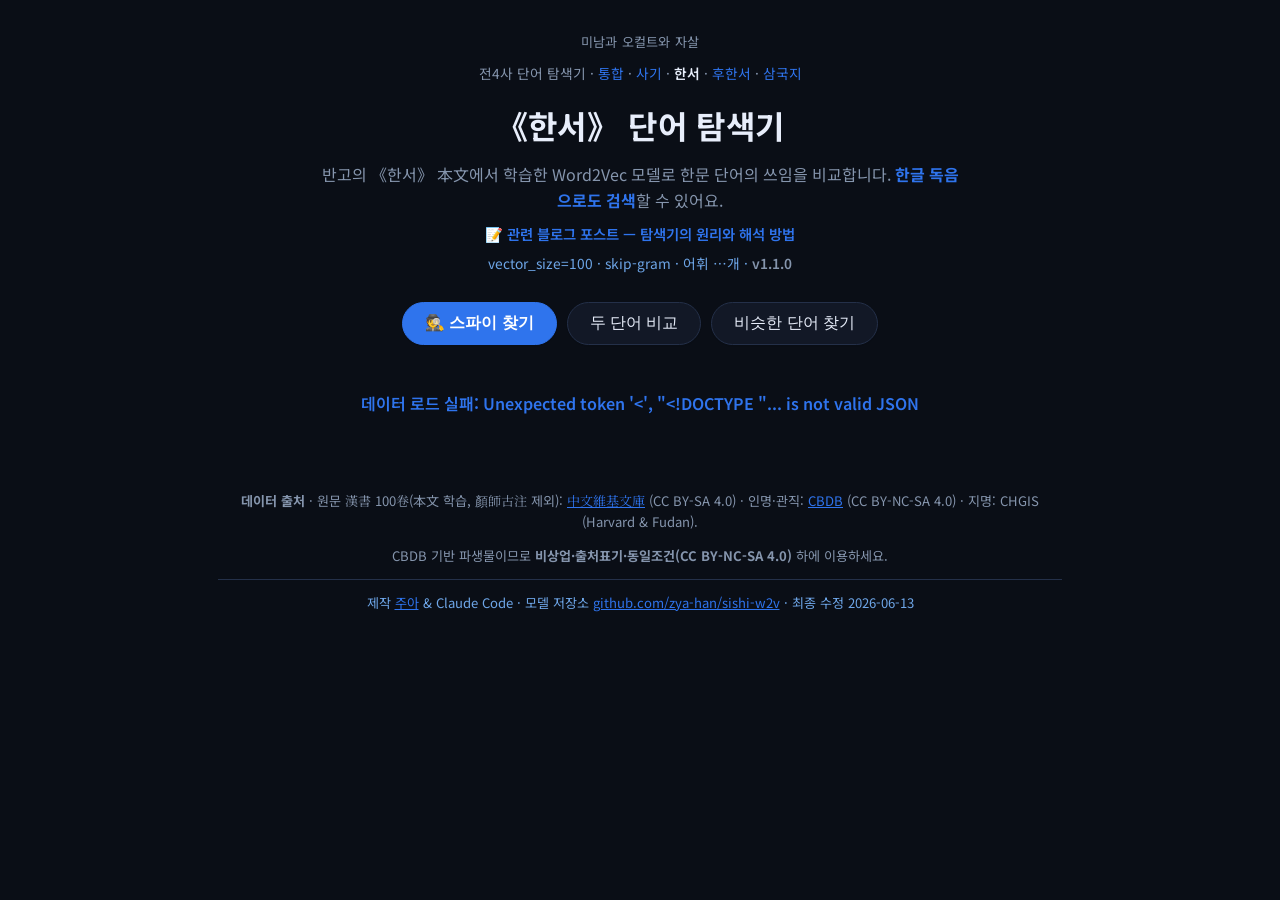
==== web/hanshu/index.html @ e9414219 "탐색기 탭 순서 변경 — 스파이 찾기를 첫 번째로 기본 진입 탭을 「스파이 찾기」로(active·패널 hidden 동기화). 5개 페이지 공통. sishi는 스파이→관계 유추→두 " ====
<!DOCTYPE html>
<html lang="ko">
<head>
<meta charset="utf-8">
<meta name="viewport" content="width=device-width, initial-scale=1">
<title>《한서》 단어 탐색기</title>
<meta name="description" content="반고의 《한서》 본문에서 학습한 Word2Vec 임베딩 탐색기 — 한자 단어의 쓰임을 코사인 유사도로 비교하고, 비슷한 단어·스파이를 찾아보세요.">
<!-- Open Graph / SNS 공유 카드 -->
<meta property="og:type" content="website">
<meta property="og:site_name" content="《한서》 단어 탐색기">
<meta property="og:title" content="《한서》 단어 탐색기">
<meta property="og:description" content="반고의 《한서》 본문에서 학습한 Word2Vec 임베딩 탐색기 — 한자 단어의 쓰임을 코사인 유사도로 비교하고, 비슷한 단어·스파이를 찾아보세요.">
<meta property="og:url" content="https://zyahan.blog/hanshu-word-explorer">
<meta property="og:image" content="https://zyahan.blog/assets/images/hanshu-explorer-og-image.png">
<meta property="og:image:width" content="1200">
<meta property="og:image:height" content="630">
<meta property="og:image:alt" content="《한서》 단어 탐색기 — Word2Vec 임베딩 탐색기">
<meta property="og:locale" content="ko_KR">
<meta name="twitter:card" content="summary_large_image">
<meta name="twitter:title" content="《한서》 단어 탐색기">
<meta name="twitter:description" content="반고의 《한서》 본문에서 학습한 Word2Vec 임베딩 탐색기 — 한자 단어의 쓰임을 코사인 유사도로 비교하고, 비슷한 단어·스파이를 찾아보세요.">
<meta name="twitter:image" content="https://zyahan.blog/assets/images/hanshu-explorer-og-image.png">
<!-- Canonical -->
<link rel="canonical" href="https://zyahan.blog/hanshu-word-explorer">
<!-- Favicon -->
<link rel="icon" type="image/x-icon" href="/favicon.ico">
<link rel="icon" type="image/png" sizes="16x16" href="/favicon-16x16.png">
<link rel="icon" type="image/png" sizes="32x32" href="/favicon-32x32.png">
<link rel="apple-touch-icon" href="/apple-touch-icon.png">
<link rel="apple-touch-icon" sizes="180x180" href="/apple-touch-icon-180x180.png">
<link rel="icon" type="image/png" sizes="192x192" href="/android-chrome-192x192.png">
<link rel="icon" type="image/png" sizes="512x512" href="/android-chrome-512x512.png">
<link rel="preconnect" href="https://fonts.googleapis.com">
<link rel="preconnect" href="https://fonts.gstatic.com" crossorigin>
<link rel="stylesheet" href="https://fonts.googleapis.com/css2?family=Noto+Sans+KR:wght@400;500;700&family=Noto+Serif+KR:wght@400;600;700&display=swap">
<link rel="stylesheet" href="theme.css">
<link rel="stylesheet" href="../style.css">
<!-- Google tag (gtag.js) -->
<script async src="https://www.googletagmanager.com/gtag/js?id=G-BGPF88VHK2"></script>
<script>
  window.dataLayer = window.dataLayer || [];
  function gtag(){dataLayer.push(arguments);}
  gtag('js', new Date());
  gtag('config', 'G-BGPF88VHK2');
</script>
</head>
<body>
<header class="site-head">
  <a class="blog-link" href="https://zyahan.blog" rel="noopener">미남과 오컬트와 자살</a>
  <nav class="series-nav">전4사 단어 탐색기 · <a href="../sishi/index.html">통합</a> · <a href="../shiji/index.html">사기</a> · <strong class="current">한서</strong> · <a href="../houhanshu/index.html">후한서</a> · <a href="../sanguozhi/index.html">삼국지</a></nav>
  <h1>《한서》 단어 탐색기</h1>
  <p class="subtitle">반고의 《한서》 本文에서 학습한 Word2Vec 모델로 한문 단어의 쓰임을 비교합니다.
  <strong>한글 독음으로도 검색</strong>할 수 있어요.</p>
  <p class="post-link"><a href="https://zyahan.blog/sanguozhi-word2vec/" rel="noopener">📝 관련 블로그 포스트 — 탐색기의 원리와 해석 방법</a></p>
  <p class="meta">vector_size=100 · skip-gram · 어휘 <span id="vocabCount">…</span>개 · <span class="ver">v1.1.0</span></p>
</header>

<nav class="tabs" id="tabs">
  <button class="tab active" data-tab="spy">🕵️ 스파이 찾기</button>
  <button class="tab" data-tab="compare">두 단어 비교</button>
  <button class="tab" data-tab="similar">비슷한 단어 찾기</button>
</nav>

<main id="app" hidden>

  <!-- 해석 방법과 한계 (처음 사용자용 안내) -->
  <details class="card guide">
    <summary>📖 처음이신가요? — 결과 읽는 법과 한계 (코사인 유사도란?)</summary>
    <div class="guide-body">
      <h4>이 도구는 무엇을 보여주나요?</h4>
      <p>《한서》 본문에서 각 단어가 <strong>어떤 말들과 함께 등장하는지</strong>(문맥)를 컴퓨터가 학습한 것입니다.
      낱말의 ‘뜻’을 아는 게 아니라, <strong>쓰임새가 닮은 단어</strong>를 찾아 줍니다. 그래서
      <span class="han">匈奴</span>(흉노)의 이웃으로 <span class="han">單于</span>(선우)·<span class="han">烏孫</span>(오손)·<span class="han">冒頓</span>(묵돌) 같은
      북방 민족 관련 단어들이 떠오르고, ‘승상’ 옆에는 다른 벼슬 이름들이 모입니다.</p>

      <h4>코사인 유사도란?</h4>
      <p>두 단어가 <strong>얼마나 비슷한 문맥</strong>에서 쓰였는지를 0~1 사이 숫자로 나타낸 값입니다.
      1에 가까울수록 거의 같은 자리에서 쓰였다는 뜻, 0에 가까우면 서로 다른 맥락이라는 뜻이에요.
      딱 정해진 합격선은 없으니, <strong>같은 검색 안에서 위쪽일수록 더 닮았다</strong> 정도로 읽으면 됩니다.</p>

      <h4>‘비슷하다’가 ‘친했다’는 아니에요</h4>
      <p>유사도가 높다고 둘이 친하거나 같은 편이라는 뜻은 아닙니다. <strong>같은 종류로 자주 언급된다</strong>는
      의미라, 라이벌이나 적장도 비슷한 전투·기록 맥락에 나오면 가깝게 묶일 수 있습니다.</p>

      <h4>⚠️ 적게 나온 단어는 조심하세요</h4>
      <p>단어 옆 ‘<strong>N회</strong>’는 《한서》에 그 단어가 등장한 횟수입니다. 몇 번밖에 안 나온 단어는
      컴퓨터가 <strong>충분히 보지 못해</strong> 결과가 불안정합니다 — 유사어가 우연일 수 있어요.
      <strong>수십~수백 회 이상</strong> 등장한 단어일수록 결과를 믿을 만합니다.</p>

      <h4>그 밖에 알아둘 점</h4>
      <p>· 이 모델은 오직 <strong>반고 《한서》 本文</strong>만 압니다(顏師古注 등 후대 주석은 학습에서 제외). 다른 사서나
      역사적 사실 전체를 반영하지 않으며, 원문의 서술 습관·치우침이 그대로 담깁니다.<br>
      · 한 글자 이름(<span class="han">信</span>·<span class="han">良</span> 등)은 다른 뜻과 겹쳐 흐려질 수 있어 따로 묶지 않고,
      <span class="han">張良</span>처럼 두 글자 이상 고유명사만 한 단어로 인식합니다.<br>
      · ‘스파이 찾기’는 무리의 평균과 가장 덜 닮은 단어를 고르는 <strong>놀이</strong>입니다. 정답이 아니라 재미로 즐겨 주세요.</p>
    </div>
  </details>

  <!-- 두 단어 비교 -->
  <section class="card panel" data-panel="compare" hidden>
    <h2>두 단어 비교</h2>
    <p class="hint">두 단어가 《한서》에서 얼마나 비슷한 맥락에 쓰였는지 보기 위해, 각 단어와 비슷한 환경에서 출현한 단어들의 목록을 나란히 놓고 비교합니다.
      <a class="ex" data-ex="compare" data-a="蕭望之" data-b="望之">예시: <span class="han">蕭望之</span> vs <span class="han">望之</span></a></p>
    <div class="grid2">
      <div class="field"><label>단어 1</label><input type="text" id="cmpA" placeholder="예: 蕭望之" autocomplete="off">
        <div class="suggest" id="cmpASuggest" hidden></div></div>
      <div class="field"><label>단어 2</label><input type="text" id="cmpB" placeholder="예: 望之" autocomplete="off">
        <div class="suggest" id="cmpBSuggest" hidden></div></div>
    </div>
    <button class="primary" id="cmpBtn">비교하기</button>
    <div id="cmpResult" class="result"></div>
  </section>

  <!-- 스파이 찾기 -->
  <section class="card panel" data-panel="spy">
    <h2>🕵️ 스파이 찾기 <span class="sub">(어몽어스)</span></h2>
    <p class="hint">단어 3개 이상을 모으면, 무리에서 가장 이질적인 단어 — 스파이 — 를 찾아냅니다.
      <a class="ex" data-ex="spy" data-list="衛青·霍去病·公孫弘·李廣·李廣利">예시: <span class="han">衛青·霍去病·公孫弘·李廣·李廣利</span></a></p>
    <div class="field"><label>단어 추가</label>
      <input type="text" id="spyInput" placeholder="한자/한글 입력 후 선택" autocomplete="off">
      <div class="suggest" id="spyInputSuggest" hidden></div></div>
    <div id="spyChips" class="chips-row"></div>
    <div class="btn-row">
      <button class="primary" id="spyBtn">스파이 지목!</button>
      <button class="ghost" id="spyClear">비우기</button>
    </div>
    <div id="spyResult" class="result"></div>
  </section>

  <!-- 비슷한 단어 찾기 -->
  <section class="card panel" data-panel="similar" hidden>
    <h2>비슷한 단어 찾기</h2>
    <p class="hint">한 단어와 가장 비슷한 맥락에 쓰인 단어들을 유사도 순으로 봅니다.
      <a class="ex" data-ex="similar" data-a="朝鮮">예시: <span class="han">朝鮮</span></a></p>
    <div class="field"><label>단어</label>
      <input type="text" id="simInput" placeholder="예: 朝鮮 또는 조선" autocomplete="off">
      <div class="suggest" id="simInputSuggest" hidden></div></div>
    <label class="slider">개수 <span id="simTopnVal">20</span>
      <input type="range" id="simTopn" min="5" max="50" value="20" step="1"></label>
    <button class="primary" id="simBtn">비슷한 단어 보기</button>
    <div id="simResult" class="result"></div>
  </section>

</main>

<p id="loadStatus" class="load-status">모델 데이터를 불러오는 중…</p>

<footer class="site-foot">
  <p><strong>데이터 출처</strong> ·
  원문 <span class="han">漢書</span> 100<span class="han">卷</span>(本文 학습, <span class="han">顏師古注</span> 제외): <a href="https://zh.wikisource.org/wiki/漢書" rel="noopener"><span class="han">中文維基文庫</span></a> (CC BY-SA 4.0) ·
  인명·관직: <a href="https://github.com/cbdb-project" rel="noopener">CBDB</a> (CC BY-NC-SA 4.0) ·
  지명: CHGIS (Harvard &amp; Fudan).</p>
  <p>CBDB 기반 파생물이므로 <strong>비상업·출처표기·동일조건(CC BY-NC-SA 4.0)</strong> 하에 이용하세요.</p>
  <p class="credits">제작 <a href="https://zyahan.blog" rel="noopener">주아</a> &amp; Claude Code ·
  모델 저장소 <a href="https://github.com/zya-han/sishi-w2v" rel="noopener">github.com/zya-han/sishi-w2v</a> ·
  최종 수정 2026-06-13</p>
</footer>

<script src="../app.js"></script>
</body>
</html>
---- web/hanshu/theme.css ----
/* 《漢書》 테마 — 검정·파랑 (다크). 前四史 중 유일한 다크 테마로 사서 구분.
   사서별 색은 이 파일에서만 정의한다. 공통 구조/레이아웃은 ../style.css (var()만 사용). */
:root {
  /* 기본 — 검정 바탕 + 밝은 글자 */
  --bg: #0a0e16;              /* 거의 검정(살짝 남색) */
  --card: #121826;           /* 카드: 짙은 슬레이트 */
  --ink: #e8eefb;            /* 본문 글자(밝음) */
  --ink-soft: #b9c6dc;        /* 안내문 본문 */
  --muted: #8595ad;
  --meta: #6ea6e8;
  --line: #243049;           /* 테두리(다크) */
  --link: #5aa6ff;           /* 예시 링크(밝은 파랑) */
  --field-bg: #1b2336;       /* 입력창·자동완성 배경(다크 — 밝은 글자 가독성). 라이트 테마는 미정의→#fff */
  /* 강조 */
  --accent: #2f74ed;          /* 주 강조: 파랑 */
  --accent-dk: #1f57cc;
  --accent-soft: #16233f;     /* ghost 배경(다크 — 밝은 글자 유지) */
  --accent-soft-dk: #1d2e52;  /* ghost·내보내기 hover */
  --target-ink: #5aa6ff;      /* 비교 상대 단어 강조 글자(다크 — 밝은 파랑) */
  --pill: #121826;            /* 탭 알약 배경 */
  --chip-border: #2c3c5c;     /* 스파이 칩 테두리 */
  --row-hover: #182236;       /* 막대 행 hover */
  /* 유사도 막대(파랑→시안) */
  --bar-a: #2f74ed;
  --bar-b: #34c6f0;
  --track: #1b2438;
  --common: #16304f;          /* 양쪽 공통 강조 배경(짙은 파랑) */
  /* 스파이 박스 */
  --spybg: #060a14;           /* 한층 더 검정 */
  --spy-text: #dde8f9;
  --spy-quote: #93a8c8;
  --spy-scores: #7488a8;
  --gold: #5cc8ff;            /* 스파이 이름(밝은 하늘색) */
  --gold-soft: #97ddff;       /* 스파이 이름 독음 */
  /* 양쪽 공통 단어 색(다크 톤 — bg는 짙은 색, bar는 밝은 색띠) */
  --cm1-bg: #2a1730;  --cm1-bar: #c456b0;   /* 마젠타(대비) */
  --cm2-bg: #0f2b34;  --cm2-bar: #2fc6d8;   /* 시안 */
  --cm3-bg: #102e2a;  --cm3-bar: #25b89a;   /* 청록 */
  --cm4-bg: #1c2148;  --cm4-bar: #6f6cf0;   /* 인디고 */
  --cm5-bg: #241a3d;  --cm5-bar: #9b6cf0;   /* 보라 */
  --cm6-bg: #11283f;  --cm6-bar: #46a8e8;   /* 하늘 */
  --cm7-bg: #1b2330;  --cm7-bar: #6f86b8;   /* 슬레이트 */
  --cm8-bg: #14291d;  --cm8-bar: #4caf6a;   /* 초록(대비) */
  --cm9-bg: #122a3a;  --cm9-bar: #3d96c8;   /* 스틸블루 */
  --cm10-bg: #14233f; --cm10-bar: #4f8fff;  /* 파랑 */
}
---- web/style.css ----
/* 공통 구조·레이아웃 — 색은 사서별 theme.css(:root)에서만 정의. 여기선 var()만 쓴다. */
* { box-sizing: border-box; }
/* 전체 고딕체(Noto Sans KR), 한자(CJK)만 명조체(Noto Serif KR) — 둘 다 웹폰트로 임베드(<head>).
   본문 속 래핑 없는 한자는 unicode-range 가상 폰트(HanSerif)로 로컬 명조 폴백,
   .han 으로 감싼 한자는 임베드한 Noto Serif KR 로 일관 적용(로컬 폰트 유무와 무관). */
@font-face {
  font-family: 'HanSerif';
  src: local('Noto Serif KR'), local('NotoSerifKR-Regular'), local('AppleMyungjo'),
       local('Nanum Myeongjo'), local('NanumMyeongjo'), local('Songti SC'), local('SimSun');
  unicode-range: U+3008-3011, U+3400-4DBF, U+4E00-9FFF, U+F900-FAFF, U+20000-2A6DF, U+2F800-2FA1F;
}
body {
  margin: 0; background: var(--bg); color: var(--ink);
  font-family: 'HanSerif', 'Noto Sans KR', system-ui, "Apple SD Gothic Neo", sans-serif;
  line-height: 1.6;
}
.han { font-family: 'Noto Serif KR', 'HanSerif', "Nanum Myeongjo", serif; }

/* 헤더 */
.site-head { max-width: 880px; margin: 0 auto; padding: 28px 18px 10px; text-align: center; }
.blog-link { display: inline-block; margin-bottom: 8px; font-size: .82rem; color: var(--muted);
  text-decoration: none; letter-spacing: .02em; }
.blog-link:hover { color: var(--accent); text-decoration: underline; }
h1 { font-size: 2rem; margin: 0 0 .35em; letter-spacing: .01em; }
.subtitle { color: var(--muted); margin: 0 auto .5em; max-width: 640px; }
.subtitle strong { color: var(--accent); }
.post-link { margin: 0 auto .5em; font-size: .9rem; }
.post-link a { color: var(--accent); text-decoration: none; font-weight: 600; }
.post-link a:hover { text-decoration: underline; }
.meta { color: var(--meta); font-size: .86rem; margin: 0; }
.series-nav { color: var(--muted); font-size: .86rem; margin: 2px 0 16px; }
.series-nav .current { color: var(--ink); font-weight: 600; }
.series-nav a { color: var(--accent); text-decoration: none; }
.series-nav a:hover { text-decoration: underline; }

/* 탭 */
.tabs { display: flex; gap: 10px; justify-content: center; flex-wrap: wrap;
  max-width: 880px; margin: 18px auto 0; padding: 0 18px; }
.tab {
  background: var(--pill); color: var(--ink); border: 1px solid var(--line);
  border-radius: 999px; padding: 10px 22px; font-size: 1rem; cursor: pointer;
  box-shadow: 0 1px 2px rgba(0,0,0,.03); transition: .15s;
}
.tab:hover { border-color: var(--accent); }
.tab.active { background: var(--accent); color: #fff; border-color: var(--accent); font-weight: 600; }

/* 카드 */
main { max-width: 880px; margin: 0 auto; padding: 0 18px; }
.card {
  background: var(--card); border: 1px solid var(--line); border-radius: 16px;
  padding: 24px 26px; margin: 18px 0 30px; box-shadow: 0 2px 10px rgba(60,40,20,.05);
}
.card h2 { margin: 0 0 .25em; font-size: 1.35rem; }

/* 해석 안내(접이식) */
.guide { padding: 0; }
.guide > summary { cursor: pointer; list-style: none; padding: 17px 24px;
  font-size: 1.02rem; font-weight: 700; color: var(--accent); display: flex; align-items: center; gap: 8px; }
.guide > summary::-webkit-details-marker { display: none; }
.guide > summary::after { content: '▾'; margin-left: auto; color: var(--muted); transition: transform .2s; }
.guide[open] > summary::after { transform: rotate(180deg); }
.guide[open] > summary { border-bottom: 1px solid var(--line); }
.guide-body { padding: 6px 24px 22px; }
.guide-body h4 { margin: 18px 0 5px; font-size: 1rem; color: var(--ink); }
.guide-body p { margin: 4px 0; font-size: .93rem; line-height: 1.75; color: var(--ink-soft); }
.guide-body strong { color: var(--accent-dk); }
.sub { font-size: .72rem; color: var(--muted); font-weight: 400; }
.hint { color: var(--muted); font-size: .92rem; margin: 0 0 1.1em; }
.ex { color: var(--link); cursor: pointer; white-space: nowrap; font-weight: 600; text-decoration: none; }
.ex:hover { text-decoration: underline; }

/* 입력 */
.grid2 { display: grid; grid-template-columns: 1fr 1fr; gap: 16px; }
@media (max-width: 560px) { .grid2 { grid-template-columns: 1fr; } }
.grid3 { display: grid; grid-template-columns: 1fr 1fr 1fr; gap: 14px; }
@media (max-width: 560px) { .grid3 { grid-template-columns: 1fr; } }
.field { position: relative; margin-bottom: 14px; }
.field label { display: block; font-size: .82rem; color: var(--muted); margin-bottom: 5px; }
input[type=text] {
  width: 100%; padding: 13px 15px; font-size: 1.15rem;
  border: 1px solid var(--line); border-radius: 11px; background: var(--field-bg, #fff); color: var(--ink);
}
input[type=text]:focus { outline: none; border-color: var(--accent); box-shadow: 0 0 0 3px var(--accent-soft); }
.slider { display: flex; align-items: center; gap: 10px; font-size: .9rem; color: var(--muted); margin: 4px 0 16px; }
.slider input { flex: 1; accent-color: var(--accent); }
.slider span { color: var(--ink); font-weight: 600; }

button.primary {
  padding: 12px 26px; font-size: 1.02rem; cursor: pointer; font-weight: 600;
  background: var(--accent); color: #fff; border: none; border-radius: 11px;
}
button.primary:hover { background: var(--accent-dk); }
button.ghost {
  padding: 12px 20px; font-size: 1rem; cursor: pointer;
  background: var(--accent-soft); color: var(--accent); border: none; border-radius: 11px;
}
button.ghost:hover { background: var(--accent-soft-dk); }
.btn-row { display: flex; gap: 10px; align-items: center; }

/* 자동완성 */
.suggest {
  position: absolute; z-index: 30; left: 0; right: 0; top: calc(100% + 4px);
  background: var(--field-bg, #fff); border: 1px solid var(--line); border-radius: 11px;
  box-shadow: 0 10px 28px rgba(0,0,0,.12); overflow: hidden; max-height: 320px; overflow-y: auto;
}
.sg { padding: 9px 15px; cursor: pointer; display: flex; align-items: baseline; gap: 9px; }
.sg:hover, .sg.act { background: var(--accent-soft); }
.sg .bw { font-size: 1.12rem; }
.sg .rd { font-size: .78em; color: var(--muted); font-family: system-ui, sans-serif; }
.sg .fr { margin-left: auto; font-size: .82rem; color: var(--meta);
  font-variant-numeric: tabular-nums; font-family: system-ui, sans-serif; }

/* 칩(스파이 입력) */
.chips-row { display: flex; flex-wrap: wrap; gap: 9px; margin: 4px 0 16px; min-height: 4px; }
.chip {
  display: inline-flex; align-items: baseline; gap: 7px;
  background: var(--accent-soft); border: 1px solid var(--chip-border); border-radius: 999px;
  padding: 7px 9px 7px 15px; font-size: 1.08rem; color: var(--ink);
}
.chip .rd { font-size: .68em; color: var(--muted); font-family: system-ui, sans-serif; }
.chip .fq { font-size: .62em; color: var(--meta); font-family: system-ui, sans-serif; font-variant-numeric: tabular-nums; }
.chip .x { cursor: pointer; color: var(--accent); font-weight: 700; padding: 0 4px; line-height: 1; }
.chip .x:hover { color: var(--accent-dk); }

/* 결과 — 비교 큰 점수 */
.result { margin-top: 18px; }
.result:empty { margin: 0; }
.export-row { display: flex; justify-content: flex-end; margin-bottom: 6px; }
.export-btn { background: var(--accent-soft); color: var(--accent); border: none; border-radius: 8px;
  padding: 6px 13px; font-size: .82rem; cursor: pointer; font-family: inherit; transition: .15s; }
.export-btn:hover { background: var(--accent-soft-dk); }
.export-btn.copied { background: var(--accent); color: #fff; }
.bigscore { text-align: center; margin: 12px 0 2px; }
.bigscore .cap { display: flex; align-items: center; justify-content: center; gap: 20px; }
.cmp-word { display: inline-flex; flex-direction: column; align-items: center; gap: 3px; }
.cmp-word .han { font-size: 2.3rem; font-weight: 700; color: var(--ink); line-height: 1.1; }
.cmp-sub { font-size: .9rem; color: var(--meta); white-space: nowrap; }
.cmp-arrow { font-size: 1.5rem; color: var(--muted); }
.bigscore .simlabel { color: var(--muted); font-size: .9rem; margin-top: 4px; }
.bigscore .num { font-size: 3rem; font-weight: 800; color: var(--accent); font-variant-numeric: tabular-nums; line-height: 1.15; margin-top: 2px; }
.fq { font-size: .82em; color: var(--meta); font-family: system-ui, sans-serif; font-variant-numeric: tabular-nums; }

.common-note { text-align: center; margin: 12px 0 6px; font-size: .84rem; color: var(--muted); }

.cols { display: grid; grid-template-columns: 1fr 1fr; gap: 22px; margin-top: 10px; }
@media (max-width: 620px) { .cols { grid-template-columns: 1fr; } }
.col-head {
  background: var(--accent-soft); border-radius: 10px; padding: 9px 12px; text-align: center;
  font-size: 1.02rem; margin-bottom: 8px; color: var(--ink);
}
.col-head .rd { font-size: .72em; color: var(--muted); font-family: system-ui, sans-serif; }

/* 막대 행 */
.bars { display: flex; flex-direction: column; }
.bar-row {
  display: grid; grid-template-columns: minmax(86px, auto) 1fr auto auto; align-items: center;
  gap: 10px; padding: 7px 8px 7px 13px; border-radius: 8px; cursor: pointer;  /* 좌측 패딩 고정 → 공통/비공통 정렬 일치 */
}
.bar-row:hover { background: var(--row-hover); }
.bar-row.has-rank { grid-template-columns: auto minmax(80px, auto) 1fr auto auto; }
/* 비교 상대 단어 행 — 공통 이웃(배경 채움)과 혼동되지 않게 배경 없이 테두리 링+볼드로 강조 */
.bar-row.target { box-shadow: inset 0 0 0 2px var(--accent); }
.bar-row.target .bw { font-weight: 700; color: var(--target-ink, var(--accent-dk)); }
.bar-rank { font-size: .82rem; color: var(--muted); min-width: 30px; text-align: right;
  font-variant-numeric: tabular-nums; font-family: system-ui, sans-serif; }
.bar-label { white-space: nowrap; }
.bar-label .bw { font-size: 1.18rem; }
.bar-label .rd { font-size: .74rem; color: var(--muted); margin-left: 5px; font-family: system-ui, sans-serif; }
.bar-freq { font-size: .8rem; color: var(--meta); font-variant-numeric: tabular-nums;
  font-family: system-ui, sans-serif; min-width: 46px; text-align: right; }
.bar-track {
  position: relative; height: 17px; border-radius: 9px; overflow: hidden;
  background: linear-gradient(90deg, var(--bar-a), var(--bar-b));
}
.bar-cover { position: absolute; right: 0; top: 0; bottom: 0; background: var(--track); }
.bar-score { font-size: .92rem; color: var(--muted); font-variant-numeric: tabular-nums; min-width: 44px; text-align: right; }

/* 스파이 결과 박스 */
.spybox {
  background: var(--spybg); color: var(--spy-text); border-radius: 16px;
  padding: 28px 22px; text-align: center; margin-top: 8px;
}
.spybox .quote { color: var(--spy-quote); font-size: 1rem; margin-bottom: 14px; }
.spybox .who { font-size: 3rem; font-weight: 700; color: var(--gold); line-height: 1.1; }
.spybox .who .rd { display: block; font-size: .3em; color: var(--gold-soft); margin-top: 6px; font-family: system-ui, sans-serif; }
.spybox .scores { color: var(--spy-scores); font-size: .86rem; margin-top: 16px; }
.spybox .scores .lo { color: var(--gold); font-weight: 600; }

.qword { font-size: 1.1rem; margin: .2em 0 .6em; }
.qword .rd { font-size: .72em; color: var(--muted); font-family: system-ui, sans-serif; }
/* 평행사변형(유추) 식 표시 */
.ana-eq { display: flex; flex-wrap: wrap; justify-content: center; align-items: baseline; gap: 10px;
  text-align: center; font-size: 1.5rem; margin: 10px 0 2px; color: var(--ink); }
.ana-eq .han { font-weight: 700; }
.ana-eq .rd { font-size: .46em; color: var(--muted); font-family: system-ui, sans-serif; margin-left: 3px; }
.ana-op { color: var(--muted); font-weight: 400; }
.ana-q { color: var(--accent); font-weight: 800; }
.warn { color: var(--accent); }

.load-status { text-align: center; color: var(--accent); font-weight: 600; padding: 30px; }

.site-foot { max-width: 880px; margin: 0 auto; color: var(--muted); font-size: .82rem;
  padding: 14px 18px 44px; text-align: center; }
.site-foot a { color: var(--accent); }
.credits { margin-top: 12px; padding-top: 12px; border-top: 1px solid var(--line); color: var(--meta); }
.ver { font-variant-numeric: tabular-nums; font-weight: 600; color: var(--muted); }
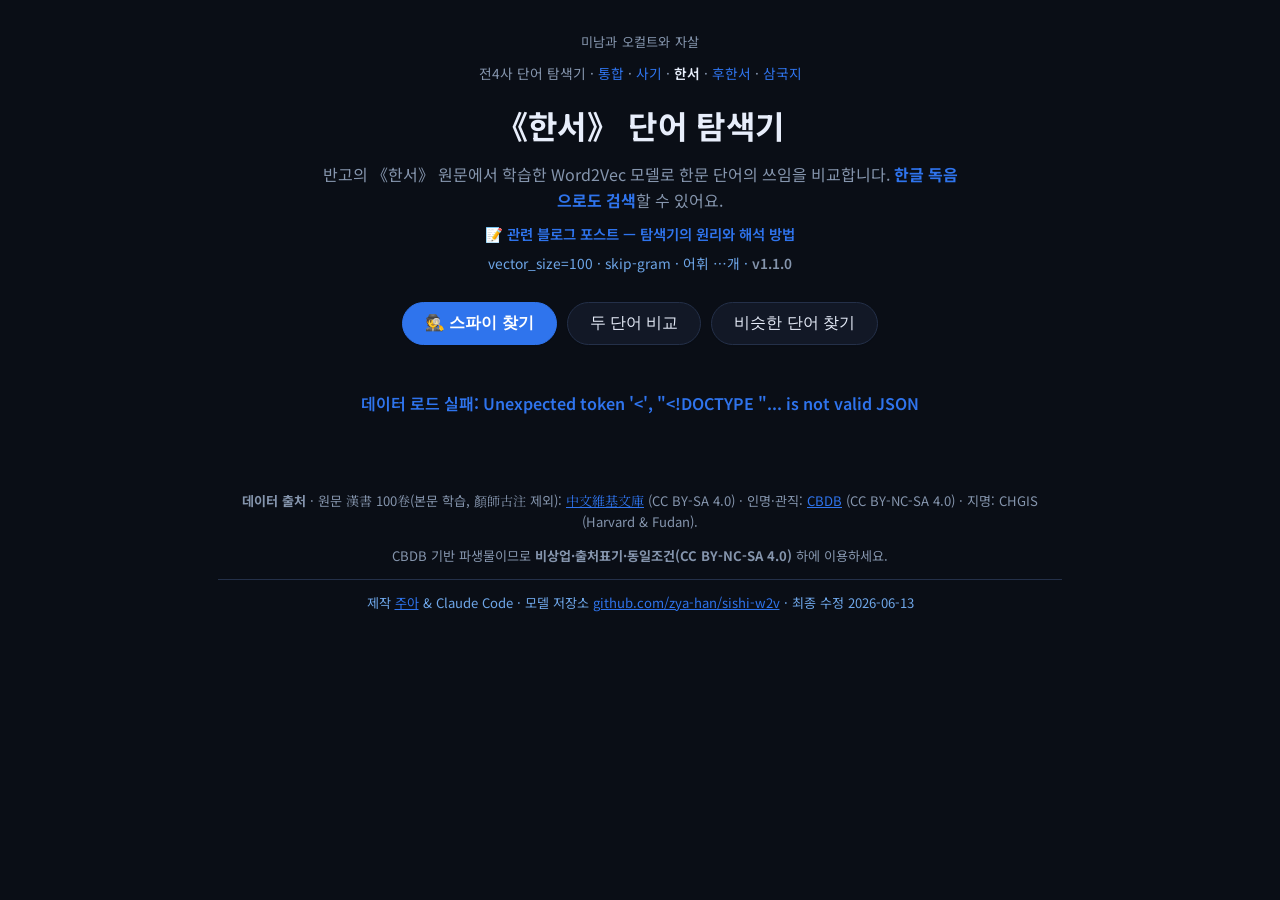
==== commit 89095d6e: "본문/원문 표기 정리 — 한자 本文 제거 + 삼국지 subtitle 보완 - 사기·한서·후한서: 한자 本文 → 한글(subtitle은 '원문', 가이드·각주는 '본문') - 삼국지" ====
--- a/web/hanshu/index.html
+++ b/web/hanshu/index.html
@@ -49,7 +49,7 @@
   <a class="blog-link" href="https://zyahan.blog" rel="noopener">미남과 오컬트와 자살</a>
   <nav class="series-nav">전4사 단어 탐색기 · <a href="../sishi/index.html">통합</a> · <a href="../shiji/index.html">사기</a> · <strong class="current">한서</strong> · <a href="../houhanshu/index.html">후한서</a> · <a href="../sanguozhi/index.html">삼국지</a></nav>
   <h1>《한서》 단어 탐색기</h1>
-  <p class="subtitle">반고의 《한서》 本文에서 학습한 Word2Vec 모델로 한문 단어의 쓰임을 비교합니다.
+  <p class="subtitle">반고의 《한서》 원문에서 학습한 Word2Vec 모델로 한문 단어의 쓰임을 비교합니다.
   <strong>한글 독음으로도 검색</strong>할 수 있어요.</p>
   <p class="post-link"><a href="https://zyahan.blog/sanguozhi-word2vec/" rel="noopener">📝 관련 블로그 포스트 — 탐색기의 원리와 해석 방법</a></p>
   <p class="meta">vector_size=100 · skip-gram · 어휘 <span id="vocabCount">…</span>개 · <span class="ver">v1.1.0</span></p>
@@ -88,7 +88,7 @@
       <strong>수십~수백 회 이상</strong> 등장한 단어일수록 결과를 믿을 만합니다.</p>
 
       <h4>그 밖에 알아둘 점</h4>
-      <p>· 이 모델은 오직 <strong>반고 《한서》 本文</strong>만 압니다(顏師古注 등 후대 주석은 학습에서 제외). 다른 사서나
+      <p>· 이 모델은 오직 <strong>반고 《한서》 본문</strong>만 압니다(顏師古注 등 후대 주석은 학습에서 제외). 다른 사서나
       역사적 사실 전체를 반영하지 않으며, 원문의 서술 습관·치우침이 그대로 담깁니다.<br>
       · 한 글자 이름(<span class="han">信</span>·<span class="han">良</span> 등)은 다른 뜻과 겹쳐 흐려질 수 있어 따로 묶지 않고,
       <span class="han">張良</span>처럼 두 글자 이상 고유명사만 한 단어로 인식합니다.<br>
@@ -147,7 +147,7 @@
 
 <footer class="site-foot">
   <p><strong>데이터 출처</strong> ·
-  원문 <span class="han">漢書</span> 100<span class="han">卷</span>(本文 학습, <span class="han">顏師古注</span> 제외): <a href="https://zh.wikisource.org/wiki/漢書" rel="noopener"><span class="han">中文維基文庫</span></a> (CC BY-SA 4.0) ·
+  원문 <span class="han">漢書</span> 100<span class="han">卷</span>(본문 학습, <span class="han">顏師古注</span> 제외): <a href="https://zh.wikisource.org/wiki/漢書" rel="noopener"><span class="han">中文維基文庫</span></a> (CC BY-SA 4.0) ·
   인명·관직: <a href="https://github.com/cbdb-project" rel="noopener">CBDB</a> (CC BY-NC-SA 4.0) ·
   지명: CHGIS (Harvard &amp; Fudan).</p>
   <p>CBDB 기반 파생물이므로 <strong>비상업·출처표기·동일조건(CC BY-NC-SA 4.0)</strong> 하에 이용하세요.</p>
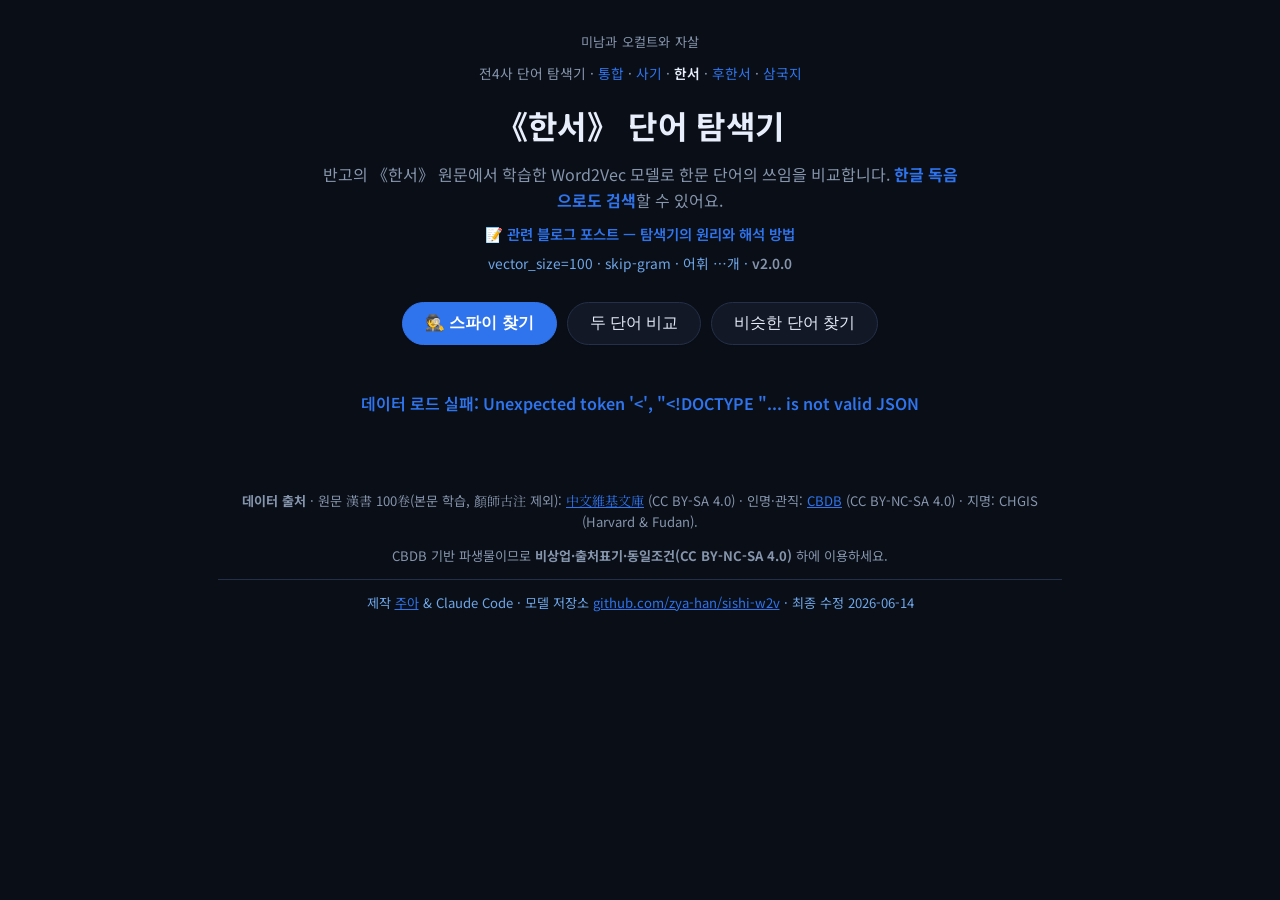
==== commit fc32208e: "前四史 4종 epochs 15→25 재학습 + 데이터 v2.0.0 소규모 코퍼스(~0.7–1.1M 토큰)는 동일 epochs 기준 노출량이 통합 모델의 약 1/3이라 standal" ====
--- a/web/hanshu/index.html
+++ b/web/hanshu/index.html
@@ -52,7 +52,7 @@
   <p class="subtitle">반고의 《한서》 원문에서 학습한 Word2Vec 모델로 한문 단어의 쓰임을 비교합니다.
   <strong>한글 독음으로도 검색</strong>할 수 있어요.</p>
   <p class="post-link"><a href="https://zyahan.blog/sanguozhi-word2vec/" rel="noopener">📝 관련 블로그 포스트 — 탐색기의 원리와 해석 방법</a></p>
-  <p class="meta">vector_size=100 · skip-gram · 어휘 <span id="vocabCount">…</span>개 · <span class="ver">v1.1.0</span></p>
+  <p class="meta">vector_size=100 · skip-gram · 어휘 <span id="vocabCount">…</span>개 · <span class="ver">v2.0.0</span></p>
 </header>
 
 <nav class="tabs" id="tabs">
@@ -153,7 +153,7 @@
   <p>CBDB 기반 파생물이므로 <strong>비상업·출처표기·동일조건(CC BY-NC-SA 4.0)</strong> 하에 이용하세요.</p>
   <p class="credits">제작 <a href="https://zyahan.blog" rel="noopener">주아</a> &amp; Claude Code ·
   모델 저장소 <a href="https://github.com/zya-han/sishi-w2v" rel="noopener">github.com/zya-han/sishi-w2v</a> ·
-  최종 수정 2026-06-13</p>
+  최종 수정 2026-06-14</p>
 </footer>
 
 <script src="../app.js"></script>
--- a/web/style.css
+++ b/web/style.css
@@ -195,6 +195,12 @@
 .ana-eq .rd { font-size: .46em; color: var(--muted); font-family: system-ui, sans-serif; margin-left: 3px; }
 .ana-op { color: var(--muted); font-weight: 400; }
 .ana-q { color: var(--accent); font-weight: 800; }
+/* 모바일(≤440px): 유추 식이 한 줄에 들어오도록 축소 (iPhone 14 Pro·360px 기준) */
+@media (max-width: 440px) {
+  .ana-eq { font-size: 1.15rem; gap: 4px; }
+  .ana-eq .rd { margin-left: 2px; }
+  .common-note { font-size: .72rem; }   /* 유추 설명문이 360px 한 줄에 들어오도록 */
+}
 .warn { color: var(--accent); }
 
 .load-status { text-align: center; color: var(--accent); font-weight: 600; padding: 30px; }
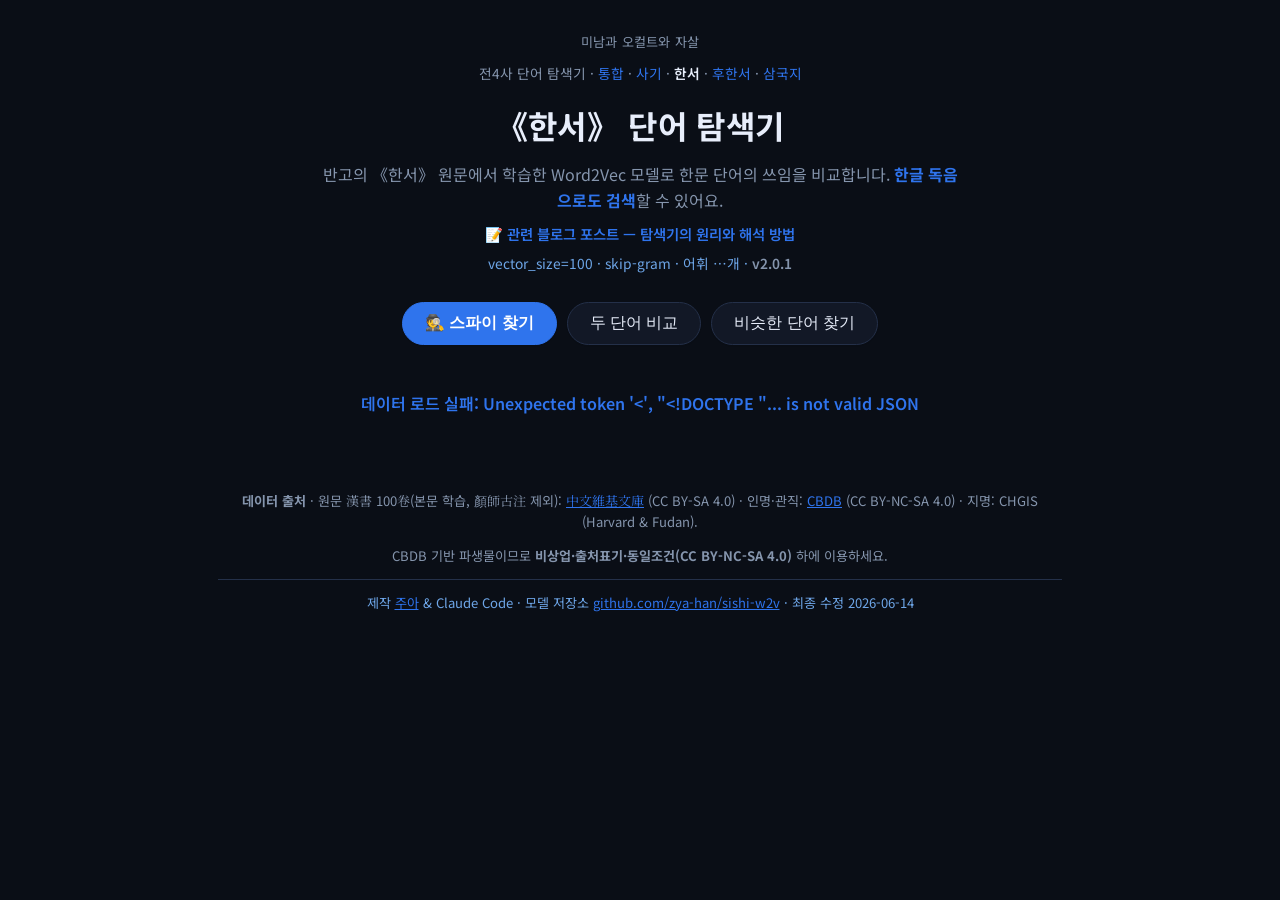
==== commit 13ca0ac9: "閼氏 합성어 독음도 연지로 (사기·한서·통합 z버전 업) fix_special_readings에 문맥 규칙 추가: 閼(뒤에 氏)→연, 氏(앞에 閼)→지. 이제 합성어도 顓渠閼氏 전" ====
--- a/web/hanshu/index.html
+++ b/web/hanshu/index.html
@@ -52,7 +52,7 @@
   <p class="subtitle">반고의 《한서》 원문에서 학습한 Word2Vec 모델로 한문 단어의 쓰임을 비교합니다.
   <strong>한글 독음으로도 검색</strong>할 수 있어요.</p>
   <p class="post-link"><a href="https://zyahan.blog/sanguozhi-word2vec/" rel="noopener">📝 관련 블로그 포스트 — 탐색기의 원리와 해석 방법</a></p>
-  <p class="meta">vector_size=100 · skip-gram · 어휘 <span id="vocabCount">…</span>개 · <span class="ver">v2.0.0</span></p>
+  <p class="meta">vector_size=100 · skip-gram · 어휘 <span id="vocabCount">…</span>개 · <span class="ver">v2.0.1</span></p>
 </header>
 
 <nav class="tabs" id="tabs">
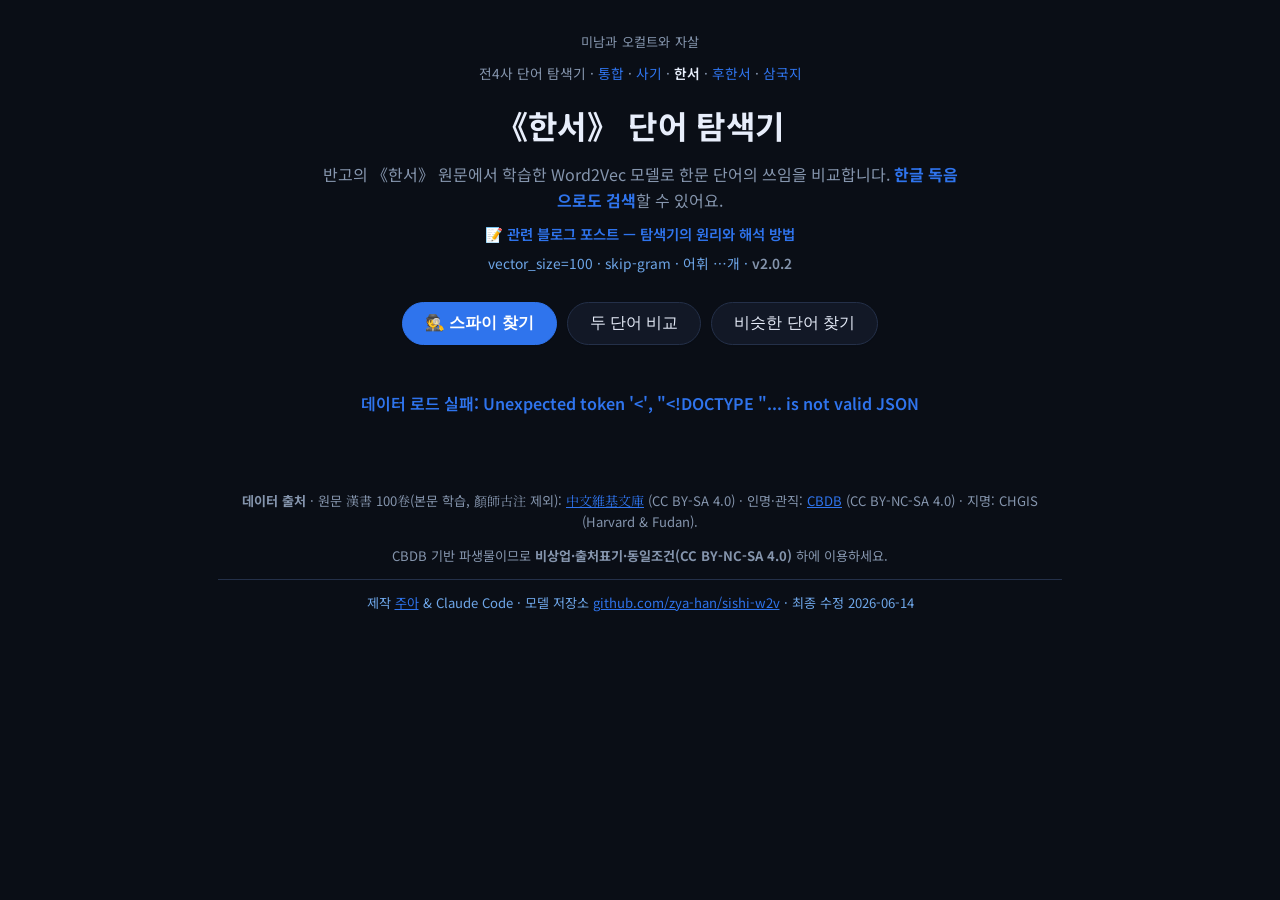
==== commit 37e10d88: "외국 지명·관직·흉노 칭호 독음 교정 (4사서 z버전 업) fix_special_readings 문맥 규칙 추가: - 身(뒤 毒)→연: 身毒 연독·身毒國 연독국 (인도 古名) - " ====
--- a/web/hanshu/index.html
+++ b/web/hanshu/index.html
@@ -52,7 +52,7 @@
   <p class="subtitle">반고의 《한서》 원문에서 학습한 Word2Vec 모델로 한문 단어의 쓰임을 비교합니다.
   <strong>한글 독음으로도 검색</strong>할 수 있어요.</p>
   <p class="post-link"><a href="https://zyahan.blog/sanguozhi-word2vec/" rel="noopener">📝 관련 블로그 포스트 — 탐색기의 원리와 해석 방법</a></p>
-  <p class="meta">vector_size=100 · skip-gram · 어휘 <span id="vocabCount">…</span>개 · <span class="ver">v2.0.1</span></p>
+  <p class="meta">vector_size=100 · skip-gram · 어휘 <span id="vocabCount">…</span>개 · <span class="ver">v2.0.2</span></p>
 </header>
 
 <nav class="tabs" id="tabs">
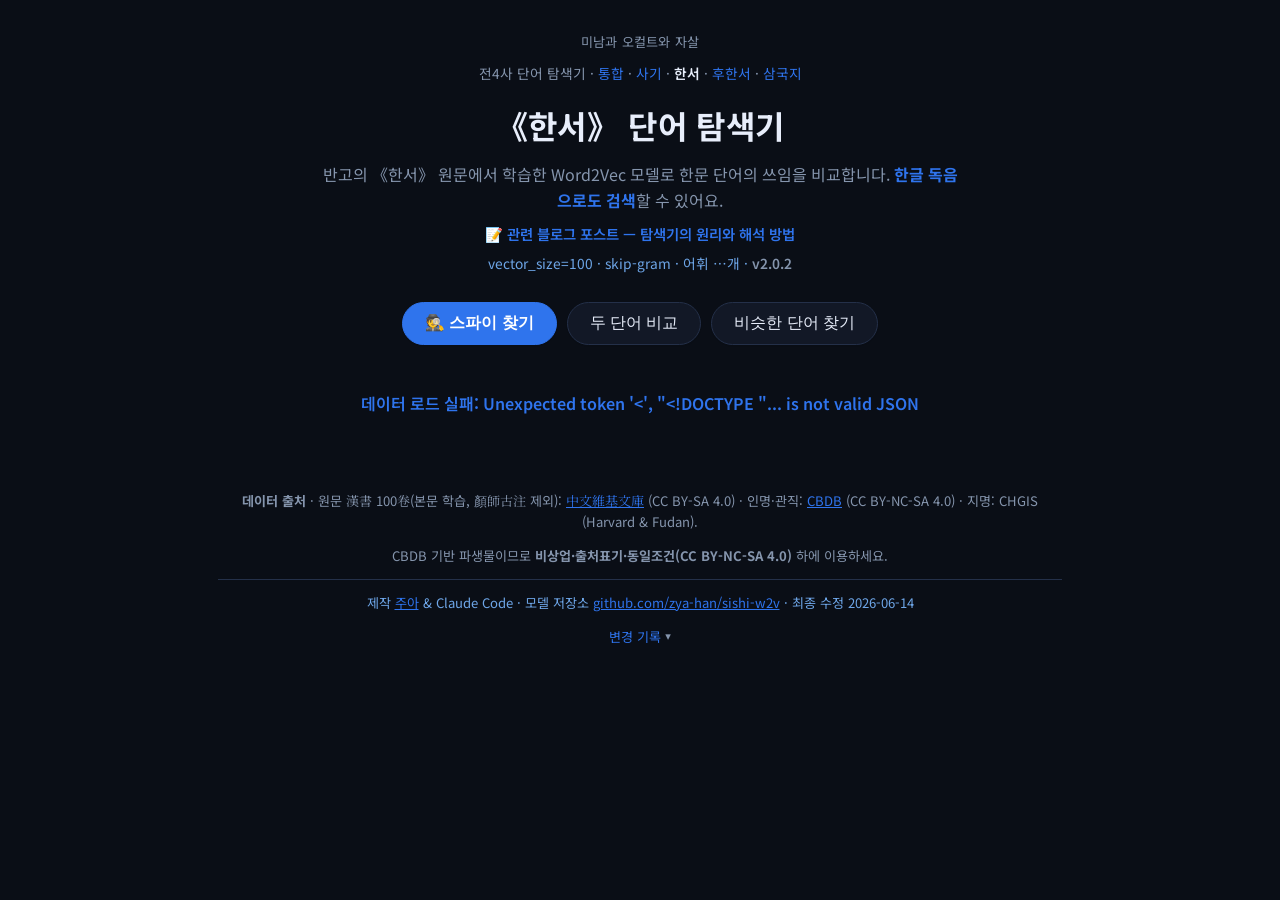
==== commit d22e77f7: "탐색기 5종 푸터에 「변경 기록」 추가 (전체 버전 이력) 각 탐색기 푸터에 접이식 변경 기록(details.changelog) 추가 — 공통 style.css에 .changelo" ====
--- a/web/hanshu/index.html
+++ b/web/hanshu/index.html
@@ -154,6 +154,16 @@
   <p class="credits">제작 <a href="https://zyahan.blog" rel="noopener">주아</a> &amp; Claude Code ·
   모델 저장소 <a href="https://github.com/zya-han/sishi-w2v" rel="noopener">github.com/zya-han/sishi-w2v</a> ·
   최종 수정 2026-06-14</p>
+  <details class="changelog">
+    <summary>변경 기록</summary>
+    <ul>
+      <li><span class="v">v2.0.2</span><span class="d">· 2026-06-14</span> — 외국 지명·관직과 흉노 칭호의 한글 독음을 다듬었어요.</li>
+      <li><span class="v">v2.0.1</span><span class="d">· 2026-06-14</span> — 흉노 황후 칭호 閼氏를 ‘연지’로 읽도록 고쳤어요.</li>
+      <li><span class="v">v2.0.0</span><span class="d">· 2026-06-14</span> — 모델을 새로 학습했어요. 더 오래 학습해 결과가 한결 또렷해졌어요.</li>
+      <li><span class="v">v1.1.0</span><span class="d">· 2026-06-13</span> — 인물·지명 사전을 LLM으로 전면 정제(별명·황제호·공신 보강)하고, 버전 표기도 정리했어요.</li>
+      <li><span class="v">v1.0.0</span><span class="d">· 2026-06-12</span> — 한서 단어 탐색기 첫 공개.</li>
+    </ul>
+  </details>
 </footer>
 
 <script src="../app.js"></script>
--- a/web/style.css
+++ b/web/style.css
@@ -210,3 +210,20 @@
 .site-foot a { color: var(--accent); }
 .credits { margin-top: 12px; padding-top: 12px; border-top: 1px solid var(--line); color: var(--meta); }
 .ver { font-variant-numeric: tabular-nums; font-weight: 600; color: var(--muted); }
+
+/* 변경 기록 — 푸터 안 접이식 (네이티브 details, JS 불필요) */
+.changelog { margin-top: 10px; }
+.changelog > summary { cursor: pointer; list-style: none; display: inline-flex;
+  align-items: center; gap: 4px; color: var(--accent); }
+.changelog > summary::-webkit-details-marker { display: none; }
+.changelog > summary::after { content: '▾'; color: var(--muted); font-size: .85em;
+  transition: transform .2s; }
+.changelog[open] > summary::after { transform: rotate(180deg); }
+.changelog ul { list-style: none; max-width: 480px; margin: 12px auto 0; padding: 0;
+  text-align: left; }
+.changelog li { padding: 7px 0; border-top: 1px solid var(--line); line-height: 1.65;
+  color: var(--ink-soft); }
+.changelog li:first-child { border-top: 0; }
+.changelog .v { font-variant-numeric: tabular-nums; font-weight: 600; color: var(--ink);
+  margin-right: 6px; }
+.changelog .d { color: var(--muted); margin-right: 2px; }
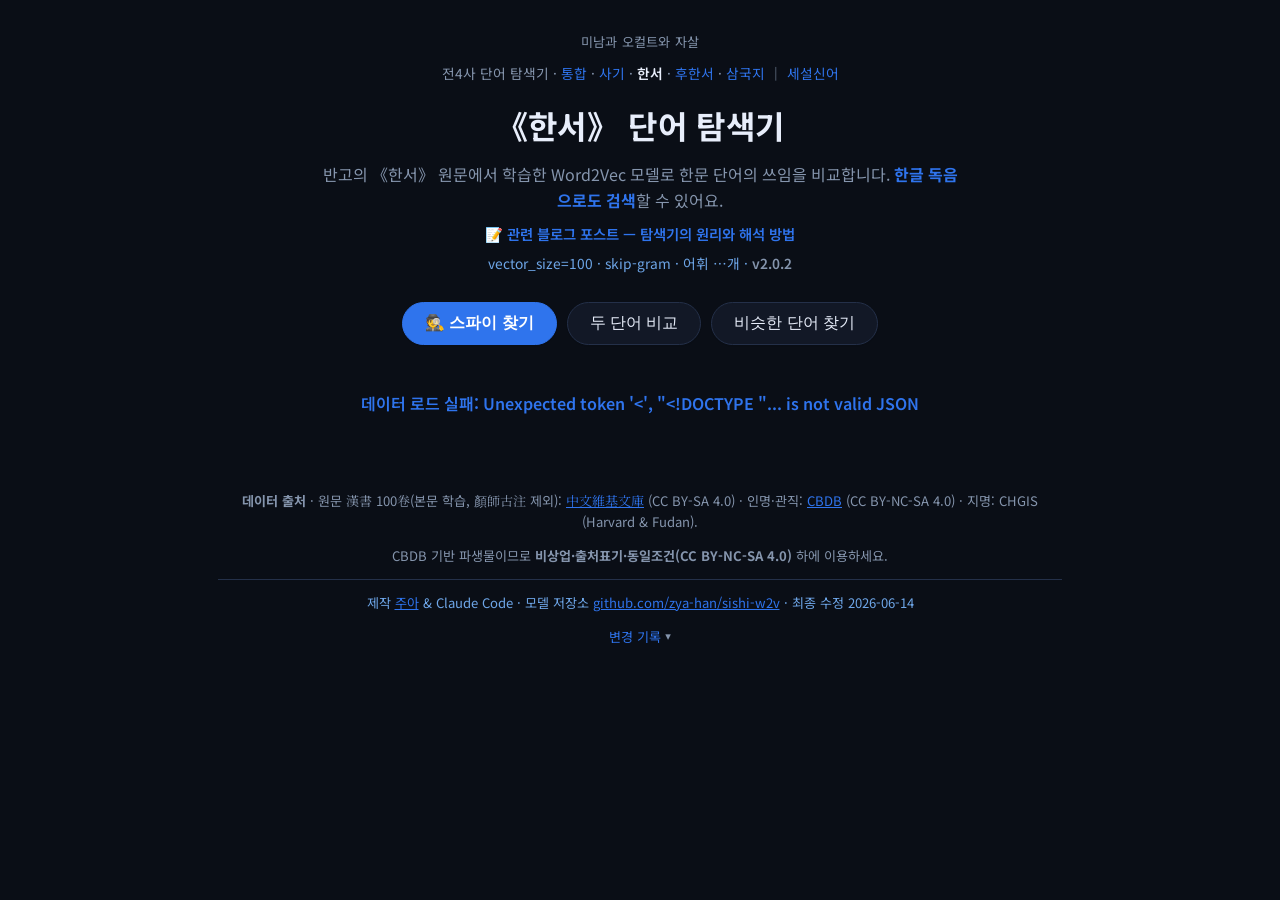
==== commit 609ed3b0: "세설신어(世說新語) 코퍼스 추가 — 파이프라인 스캐폴딩 前四史 5종에 이어 劉義慶 《世說新語》(劉孝標 注 포함)를 6번째 코퍼스로 추가. 正史가 아니므로 前四史 통합 모델에는 미포" ====
--- a/web/hanshu/index.html
+++ b/web/hanshu/index.html
@@ -47,7 +47,7 @@
 <body>
 <header class="site-head">
   <a class="blog-link" href="https://zyahan.blog" rel="noopener">미남과 오컬트와 자살</a>
-  <nav class="series-nav">전4사 단어 탐색기 · <a href="../sishi/index.html">통합</a> · <a href="../shiji/index.html">사기</a> · <strong class="current">한서</strong> · <a href="../houhanshu/index.html">후한서</a> · <a href="../sanguozhi/index.html">삼국지</a></nav>
+  <nav class="series-nav">전4사 단어 탐색기 · <a href="../sishi/index.html">통합</a> · <a href="../shiji/index.html">사기</a> · <strong class="current">한서</strong> · <a href="../houhanshu/index.html">후한서</a> · <a href="../sanguozhi/index.html">삼국지</a> ｜ <a href="../shishuo/index.html">세설신어</a></nav>
   <h1>《한서》 단어 탐색기</h1>
   <p class="subtitle">반고의 《한서》 원문에서 학습한 Word2Vec 모델로 한문 단어의 쓰임을 비교합니다.
   <strong>한글 독음으로도 검색</strong>할 수 있어요.</p>
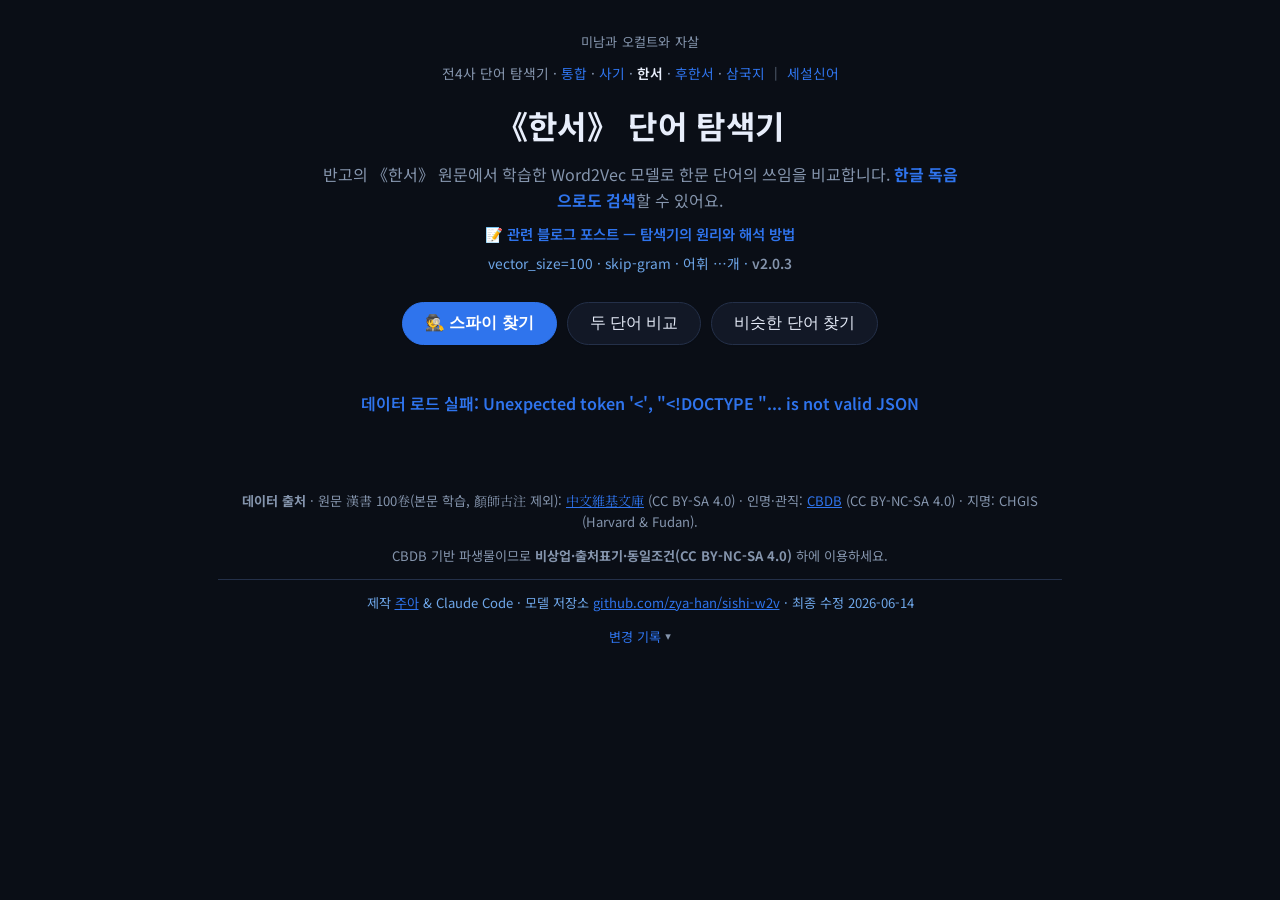
==== commit ba7a0fb9: "스파이 찾기 버그 수정 + 세설신어 죽림칠현 본명 보강 ## 코드 (web/app.js, 6종 공용 — z++) - runSpy()가 vocab(어휘) 외 토큰을 거르지 않아 to" ====
--- a/web/hanshu/index.html
+++ b/web/hanshu/index.html
@@ -52,7 +52,7 @@
   <p class="subtitle">반고의 《한서》 원문에서 학습한 Word2Vec 모델로 한문 단어의 쓰임을 비교합니다.
   <strong>한글 독음으로도 검색</strong>할 수 있어요.</p>
   <p class="post-link"><a href="https://zyahan.blog/sanguozhi-word2vec/" rel="noopener">📝 관련 블로그 포스트 — 탐색기의 원리와 해석 방법</a></p>
-  <p class="meta">vector_size=100 · skip-gram · 어휘 <span id="vocabCount">…</span>개 · <span class="ver">v2.0.2</span></p>
+  <p class="meta">vector_size=100 · skip-gram · 어휘 <span id="vocabCount">…</span>개 · <span class="ver">v2.0.3</span></p>
 </header>
 
 <nav class="tabs" id="tabs">
@@ -157,6 +157,7 @@
   <details class="changelog">
     <summary>변경 기록</summary>
     <ul>
+      <li><span class="v">v2.0.3</span><span class="d">· 2026-06-15</span> — 스파이 찾기에서 어휘에 없는 단어가 섞여도 결과가 망가지지 않게 고쳤어요.</li>
       <li><span class="v">v2.0.2</span><span class="d">· 2026-06-14</span> — 외국 지명·관직과 흉노 칭호의 한글 독음을 다듬었어요.</li>
       <li><span class="v">v2.0.1</span><span class="d">· 2026-06-14</span> — 흉노 황후 칭호 閼氏를 ‘연지’로 읽도록 고쳤어요.</li>
       <li><span class="v">v2.0.0</span><span class="d">· 2026-06-14</span> — 모델을 새로 학습했어요. 더 오래 학습해 결과가 한결 또렷해졌어요.</li>
